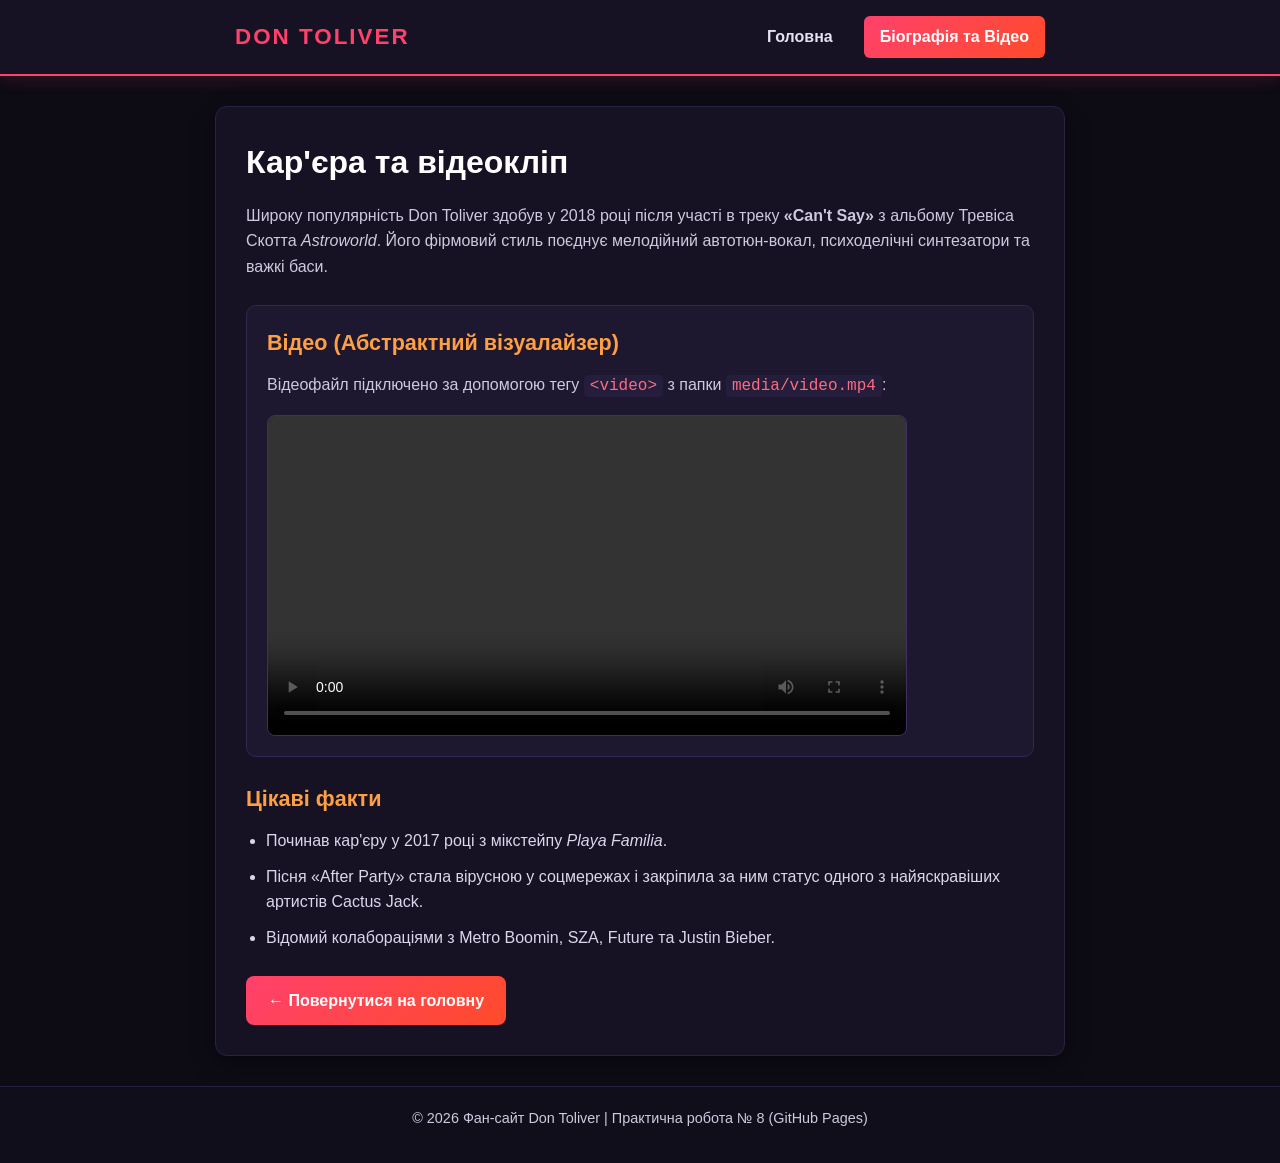
==== about.html @ 2e153c91 "Add files via upload" ====
<!DOCTYPE html>
<html lang="uk">
<head>
    <meta charset="UTF-8">
    <meta name="viewport" content="width=device-width, initial-scale=1.0">
    <title>Don Toliver — Біографія та Відео</title>
    <link rel="stylesheet" href="style.css">
</head>
<body>
    <header>
        <div class="header-inner">
            <span class="logo">DON TOLIVER</span>
            <nav>
                <a href="index.html">Головна</a>
                <a href="about.html" class="active">Біографія та Відео</a>
            </nav>
        </div>
    </header>

    <main class="container">
        <h1>Кар'єра та відеокліп</h1>
        <p>Широку популярність Don Toliver здобув у 2018 році після участі в треку <strong>«Can't Say»</strong> з альбому Тревіса Скотта <em>Astroworld</em>. Його фірмовий стиль поєднує мелодійний автотюн-вокал, психоделічні синтезатори та важкі баси.</p>

        <section class="media-block">
            <h2>Відео (Абстрактний візуалайзер)</h2>
            <p>Відеофайл підключено за допомогою тегу <code>&lt;video&gt;</code> з папки <code>media/video.mp4</code>:</p>
            <video controls width="640">
                <source src="media/video.mp4" type="video/mp4">
                Ваш браузер не підтримує відео.
            </video>
        </section>

        <section class="albums">
            <h2>Цікаві факти</h2>
            <ul>
                <li>Починав кар'єру у 2017 році з мікстейпу <em>Playa Familia</em>.</li>
                <li>Пісня «After Party» стала вірусною у соцмережах і закріпила за ним статус одного з найяскравіших артистів Cactus Jack.</li>
                <li>Відомий колабораціями з Metro Boomin, SZA, Future та Justin Bieber.</li>
            </ul>
        </section>

        <div class="cta">
            <a href="index.html" class="btn">← Повернутися на головну</a>
        </div>
    </main>

    <footer>
        <p>© 2026 Фан-сайт Don Toliver | Практична робота № 8 (GitHub Pages)</p>
    </footer>
</body>
</html>
---- style.css ----
* {
    box-sizing: border-box;
    margin: 0;
    padding: 0;
}

body {
    font-family: 'Segoe UI', Tahoma, Geneva, Verdana, sans-serif;
    line-height: 1.6;
    background-color: #0d0b14;
    color: #e6e1f0;
    display: flex;
    flex-direction: column;
    min-height: 100vh;
}

header {
    background-color: #161224;
    border-bottom: 2px solid #ff416c;
    padding: 1rem 0;
    box-shadow: 0 4px 15px rgba(255, 65, 108, 0.15);
}

.header-inner {
    max-width: 850px;
    margin: 0 auto;
    display: flex;
    justify-content: space-between;
    align-items: center;
    padding: 0 20px;
    flex-wrap: wrap;
    gap: 10px;
}

.logo {
    font-weight: 900;
    font-size: 1.4rem;
    letter-spacing: 2px;
    color: #ff416c;
}

nav {
    display: flex;
    gap: 15px;
}

nav a {
    color: #e6e1f0;
    text-decoration: none;
    font-weight: 600;
    padding: 8px 16px;
    border-radius: 6px;
    transition: all 0.2s ease;
}

nav a:hover {
    background-color: #261f3d;
}

nav a.active {
    background: linear-gradient(135deg, #ff416c, #ff4b2b);
    color: #ffffff;
}

.container {
    max-width: 850px;
    margin: 30px auto;
    padding: 30px;
    background: #161224;
    border: 1px solid #2a2242;
    border-radius: 12px;
    box-shadow: 0 8px 25px rgba(0, 0, 0, 0.4);
    flex: 1;
}

h1 {
    color: #ffffff;
    margin-bottom: 15px;
    font-size: 2rem;
}

h2 {
    color: #ff9f43;
    margin-bottom: 12px;
    font-size: 1.35rem;
}

p {
    margin-bottom: 15px;
    color: #cfc8de;
}

code {
    background-color: #241d3b;
    padding: 2px 6px;
    border-radius: 4px;
    font-family: Consolas, monospace;
    color: #ff6b81;
}

.media-block {
    margin: 25px 0;
    padding: 20px;
    background-color: #1d1730;
    border: 1px solid #322852;
    border-radius: 10px;
}

img, video {
    max-width: 100%;
    height: auto;
    border-radius: 8px;
    margin-top: 10px;
    display: block;
    border: 1px solid #3d3163;
}

audio {
    width: 100%;
    margin-top: 10px;
}

.caption, .hint {
    font-size: 0.9rem;
    color: #9e95b5;
    margin-top: 10px;
    margin-bottom: 0;
}

.albums ul {
    margin-left: 20px;
    margin-top: 10px;
}

.albums li {
    margin-bottom: 10px;
    color: #dcd6eb;
}

.cta {
    margin-top: 25px;
}

.btn {
    display: inline-block;
    background: linear-gradient(135deg, #ff416c, #ff4b2b);
    color: #ffffff;
    text-decoration: none;
    padding: 12px 22px;
    border-radius: 8px;
    font-weight: 700;
    transition: transform 0.2s, box-shadow 0.2s;
}

.btn:hover {
    transform: translateY(-2px);
    box-shadow: 0 5px 15px rgba(255, 65, 108, 0.4);
}

footer {
    text-align: center;
    padding: 20px;
    background-color: #110e1c;
    border-top: 1px solid #261f3d;
    color: #857c9c;
    font-size: 0.9rem;
    margin-top: auto;
}
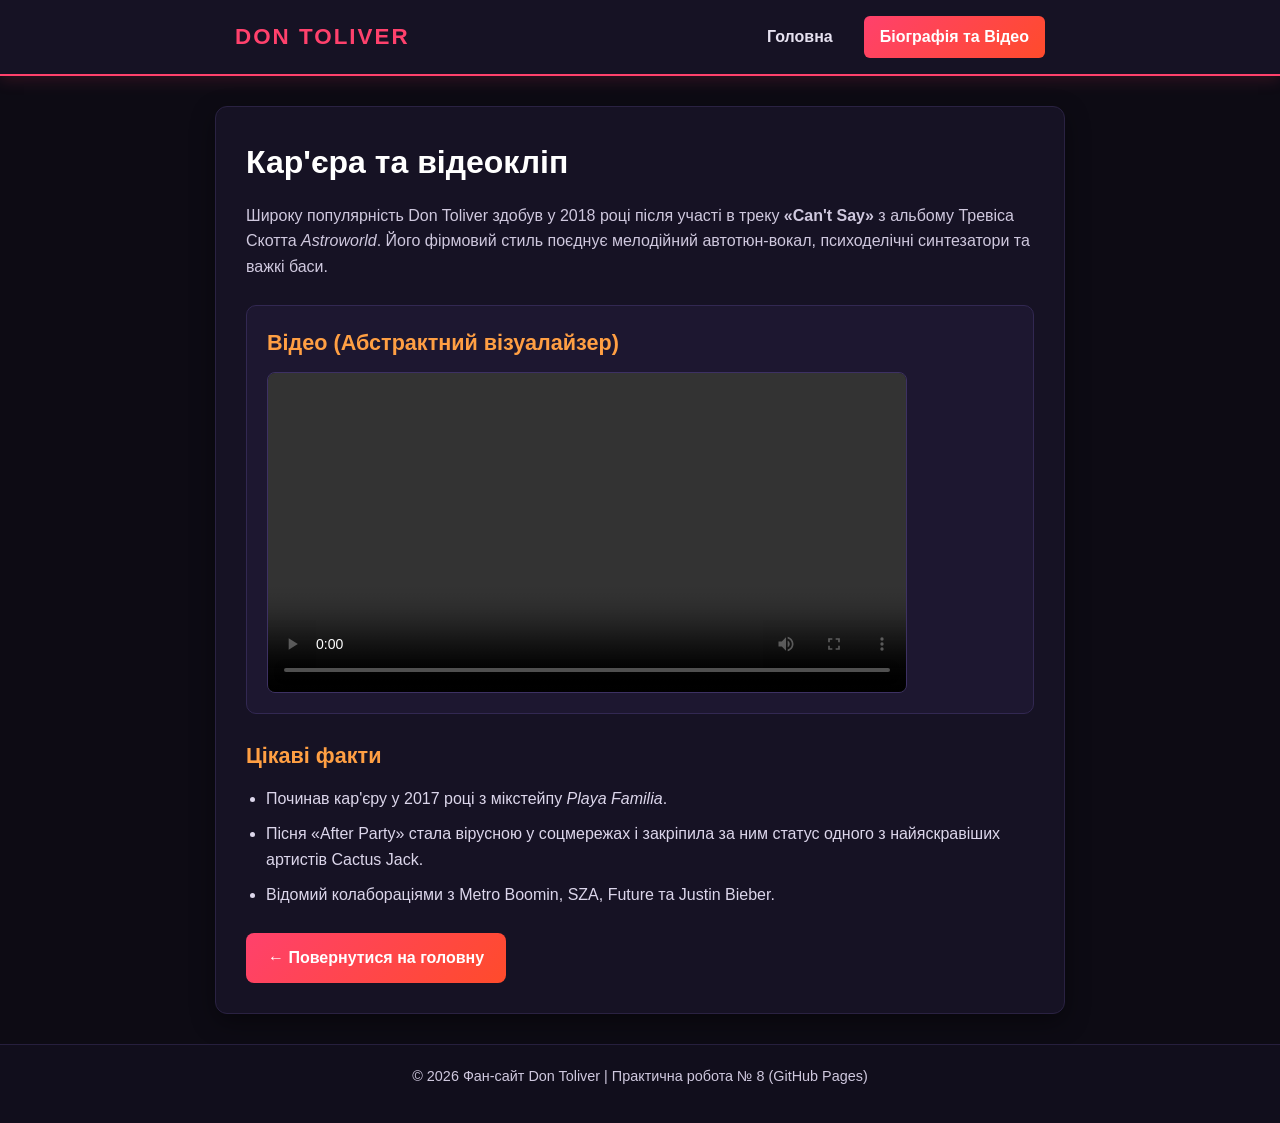
==== commit 9cfc4785: "Simplify video section in about.html Removed redundant text about video file inclusion." ====
--- a/about.html
+++ b/about.html
@@ -23,7 +23,6 @@
 
         <section class="media-block">
             <h2>Відео (Абстрактний візуалайзер)</h2>
-            <p>Відеофайл підключено за допомогою тегу <code>&lt;video&gt;</code> з папки <code>media/video.mp4</code>:</p>
             <video controls width="640">
                 <source src="media/video.mp4" type="video/mp4">
                 Ваш браузер не підтримує відео.
